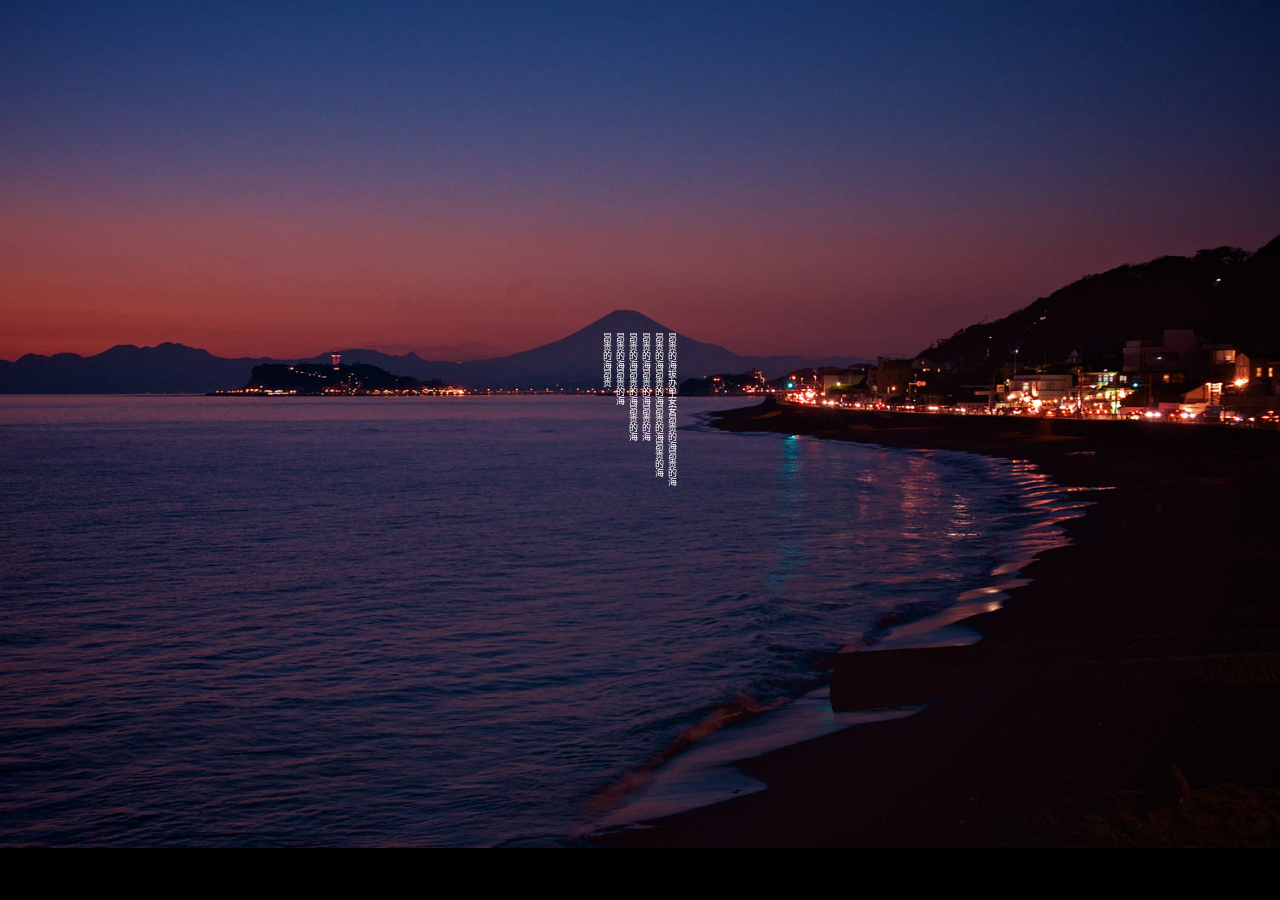
==== index.html @ f2a1dca3 "init" ====
<!DOCTYPE html>
<html lang="zh-Hans">
<head>
  <meta charset="UTF-8">
  <title>Miss Nyan</title>
  <script>!function(e){function t(a){if(i[a])return i[a].exports;var n=i[a]={exports:{},id:a,loaded:!1};return e[a].call(n.exports,n,n.exports,t),n.loaded=!0,n.exports}var i={};return t.m=e,t.c=i,t.p="",t(0)}([function(e,t){"use strict";Object.defineProperty(t,"__esModule",{value:!0});var i=window;t["default"]=i.flex=function(normal,e,t){var a=e||100,n=t||1,r=i.document,o=navigator.userAgent,d=o.match(/Android[\S\s]+AppleWebkit\/(\d{3})/i),l=o.match(/U3\/((\d+|\.){5,})/i),c=l&&parseInt(l[1].split(".").join(""),10)>=80,p=navigator.appVersion.match(/(iphone|ipad|ipod)/gi),s=i.devicePixelRatio||1;p||d&&d[1]>534||c||(s=1);var u=normal?1:1/s,m=r.querySelector('meta[name="viewport"]');m||(m=r.createElement("meta"),m.setAttribute("name","viewport"),r.head.appendChild(m)),m.setAttribute("content","width=device-width,user-scalable=no,initial-scale="+u+",maximum-scale="+u+",minimum-scale="+u),r.documentElement.style.fontSize=normal?"50px": a/2*s*n+"px"},e.exports=t["default"]}]);  flex(false,100, 1);</script>
  <style>
    * {margin: 0; padding: 0; box-sizing: border-box;}

    *::after {
      box-sizing: border-box;
    }
    *::before {
      box-sizing: border-box;
    }
    * {
      transition: all 0.3s;
      font-family: Helvetica Neue, Helvetica, PingFang SC, Hiragino Sans GB, Microsoft YaHei, Source Han Sans SC, Noto Sans CJK SC, Arial, sans-serif;
    }
    body{
      display: flex;
      flex-direction: column;
      height: 100vh;
    }

    .image-container {
      width: 100vw;
      height: 100vh;
      overflow: hidden;
      background-color: black;
    }
    .bg-img {
      width: 100vw;
    }
    .content {
      color: white;
      position: fixed;
      top: 37%;
      font-size: .18rem;
      width: 100%;

      writing-mode: vertical-lr;

      display: flex;
      justify-content: center;
      flex-direction: column-reverse;
      align-items: self-start;
    }

  </style>
</head>
<body>
<div class="main-container">
  <div class="image-container">
    <img src="./assets/images/bg.jpg" alt="" class="bg-img">
    <div class="content">
      <div>昂贵的海拔办单安安昂贵的海昂贵的海</div>
      <div>昂贵的海昂贵的海昂贵的海昂贵的海</div>
      <div>昂贵的海昂贵的海昂贵的海</div>
      <div>昂贵的海昂贵的海昂贵的海</div>
      <div>昂贵的海昂贵的海</div>
      <div>昂贵的海昂贵</div>
    </div>
  </div>
</div>
</div>
</body>
</html>
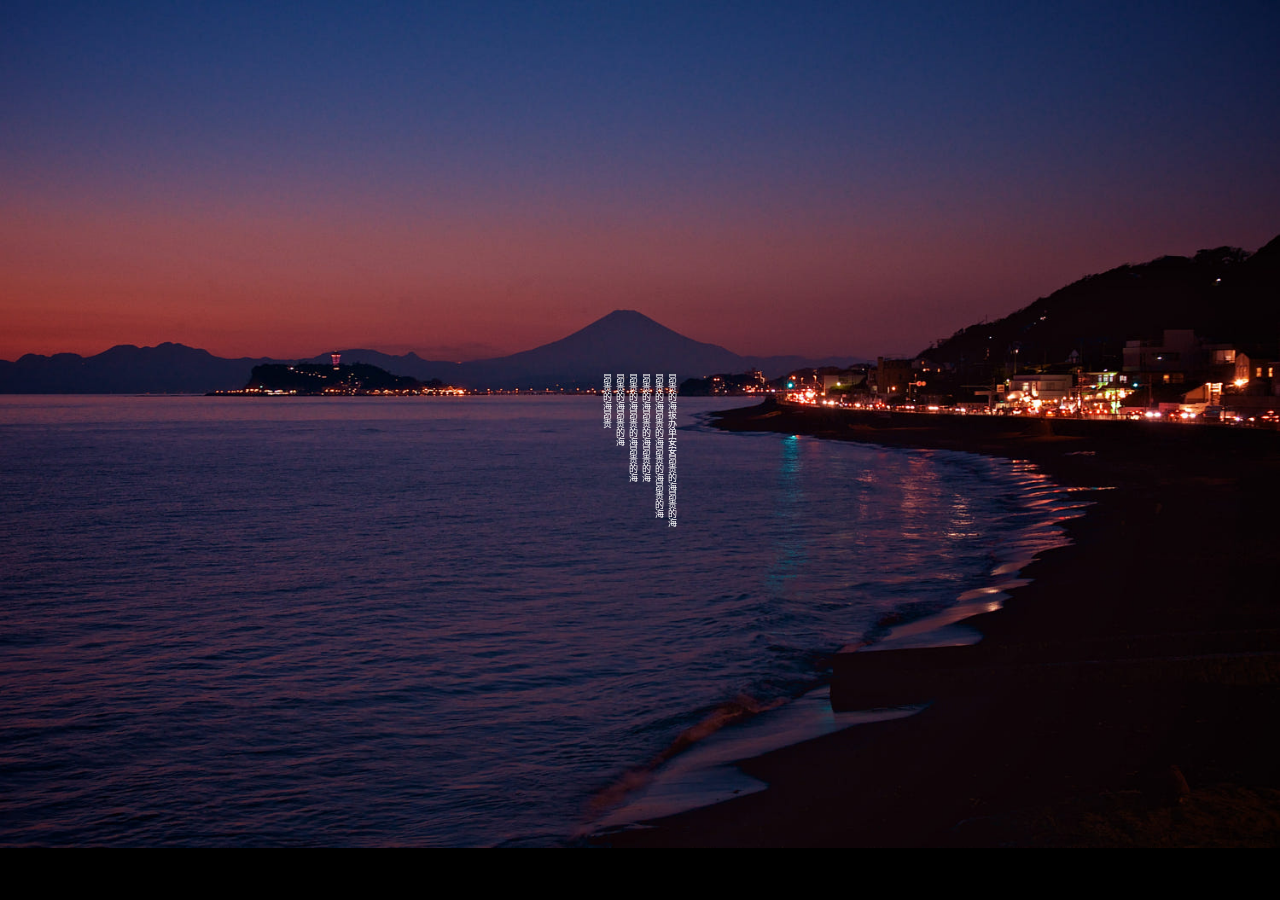
==== commit b51bd4cc: "init" ====
--- a/index.html
+++ b/index.html
@@ -32,13 +32,21 @@
     .bg-img {
       width: 100vw;
     }
+    .content-wrap {
+      position: fixed;
+      top: 0;
+      left: 0;
+      width: 100%;
+      height: 100%;
+
+      display: flex;
+      justify-content: center;
+      flex-direction: row;
+      align-items: center;
+    }
     .content {
       color: white;
-      position: fixed;
-      top: 37%;
       font-size: .18rem;
-      width: 100%;
-
       writing-mode: vertical-lr;
 
       display: flex;
@@ -53,13 +61,15 @@
 <div class="main-container">
   <div class="image-container">
     <img src="./assets/images/bg.jpg" alt="" class="bg-img">
-    <div class="content">
-      <div>昂贵的海拔办单安安昂贵的海昂贵的海</div>
-      <div>昂贵的海昂贵的海昂贵的海昂贵的海</div>
-      <div>昂贵的海昂贵的海昂贵的海</div>
-      <div>昂贵的海昂贵的海昂贵的海</div>
-      <div>昂贵的海昂贵的海</div>
-      <div>昂贵的海昂贵</div>
+    <div class="content-wrap">
+      <div class="content">
+        <div>昂贵的海拔办单安安昂贵的海昂贵的海</div>
+        <div>昂贵的海昂贵的海昂贵的海昂贵的海</div>
+        <div>昂贵的海昂贵的海昂贵的海</div>
+        <div>昂贵的海昂贵的海昂贵的海</div>
+        <div>昂贵的海昂贵的海</div>
+        <div>昂贵的海昂贵</div>
+      </div>
     </div>
   </div>
 </div>
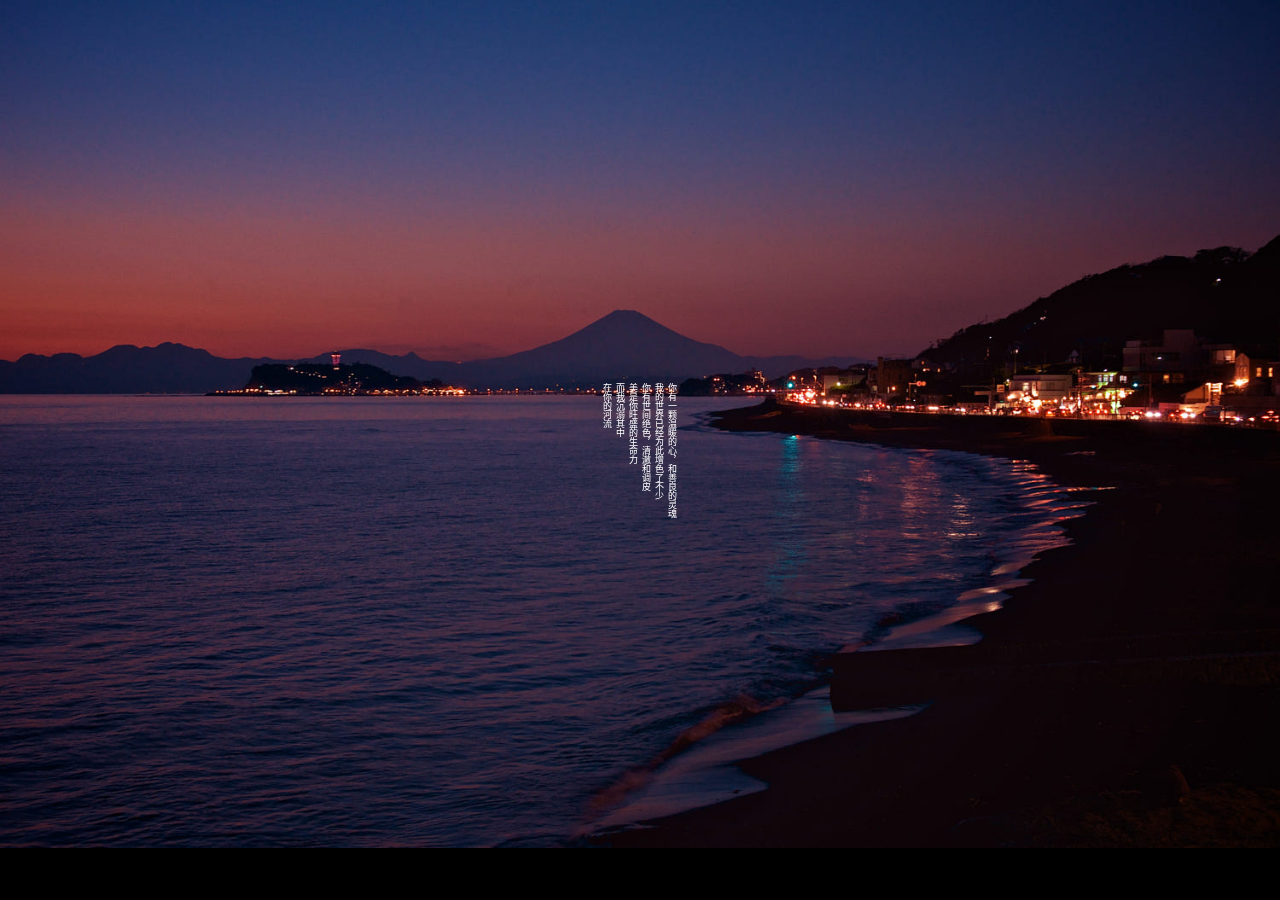
==== commit d5d43c8e: "ok" ====
--- a/index.html
+++ b/index.html
@@ -63,12 +63,12 @@
     <img src="./assets/images/bg.jpg" alt="" class="bg-img">
     <div class="content-wrap">
       <div class="content">
-        <div>昂贵的海拔办单安安昂贵的海昂贵的海</div>
-        <div>昂贵的海昂贵的海昂贵的海昂贵的海</div>
-        <div>昂贵的海昂贵的海昂贵的海</div>
-        <div>昂贵的海昂贵的海昂贵的海</div>
-        <div>昂贵的海昂贵的海</div>
-        <div>昂贵的海昂贵</div>
+        <div>你有一颗温暖的心，和善良的灵魂</div>
+        <div>我的世界已经为此增色了不少</div>
+        <div>你有世间绝色，清澈和调皮</div>
+        <div>美是你旺盛的生命力</div>
+        <div>而我沉溺其中</div>
+        <div>在你的河流</div>
       </div>
     </div>
   </div>
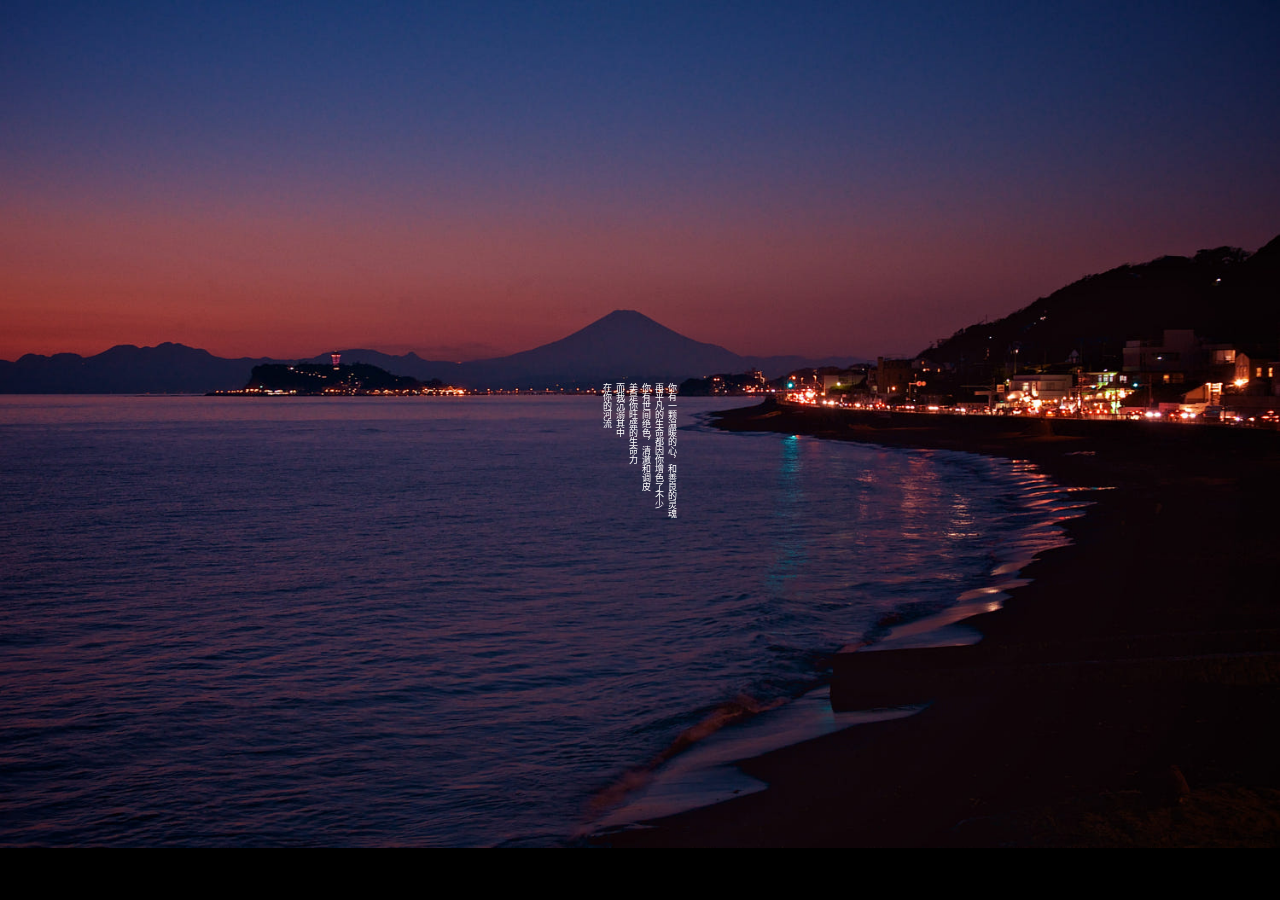
==== commit c25b858e: "ok" ====
--- a/index.html
+++ b/index.html
@@ -64,7 +64,7 @@
     <div class="content-wrap">
       <div class="content">
         <div>你有一颗温暖的心，和善良的灵魂</div>
-        <div>我的世界已经为此增色了不少</div>
+        <div>再平凡的生命都因你增色了不少</div>
         <div>你有世间绝色，清澈和调皮</div>
         <div>美是你旺盛的生命力</div>
         <div>而我沉溺其中</div>
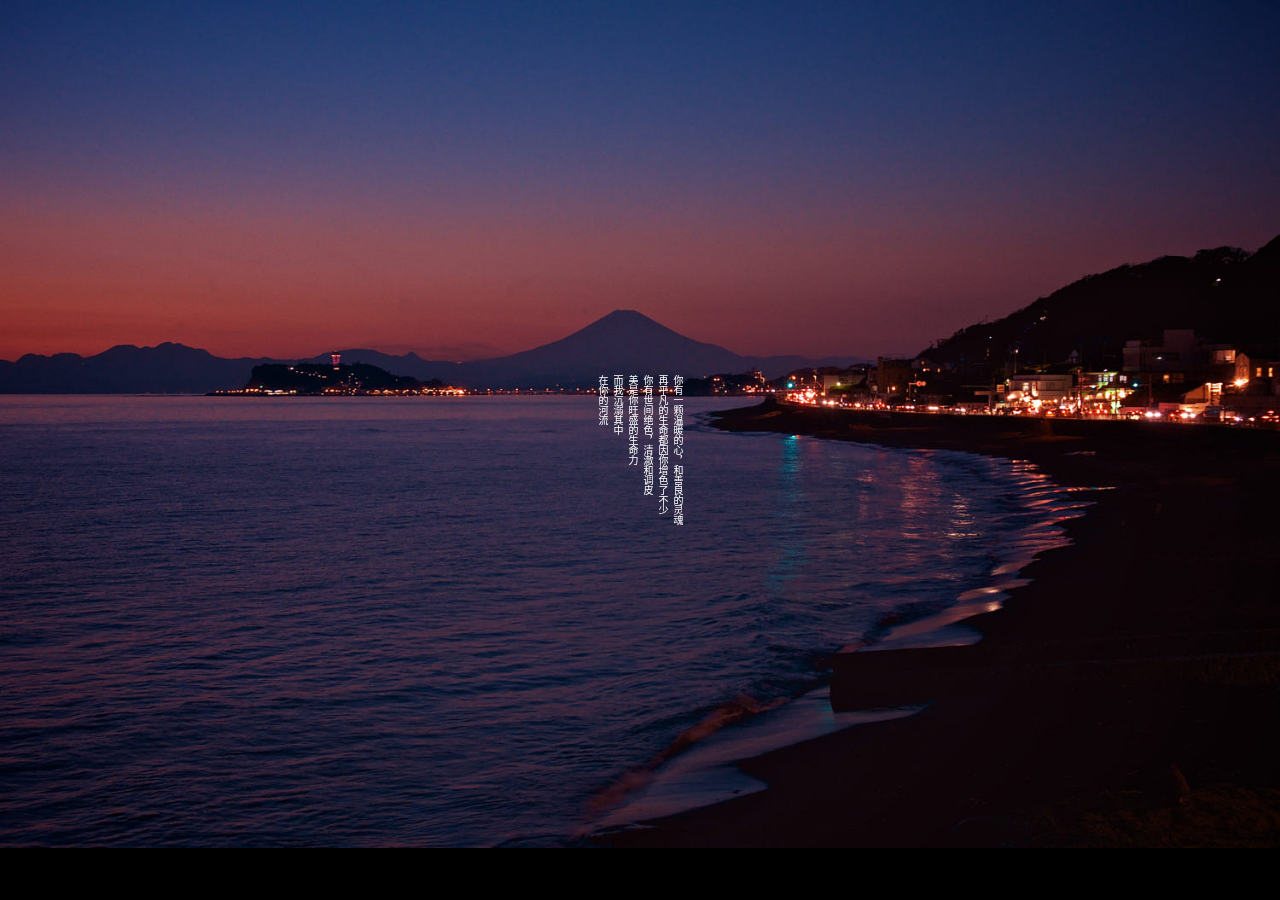
==== commit c4cf3910: "ok" ====
--- a/index.html
+++ b/index.html
@@ -46,7 +46,7 @@
     }
     .content {
       color: white;
-      font-size: .18rem;
+      font-size: .2rem;
       writing-mode: vertical-lr;
 
       display: flex;
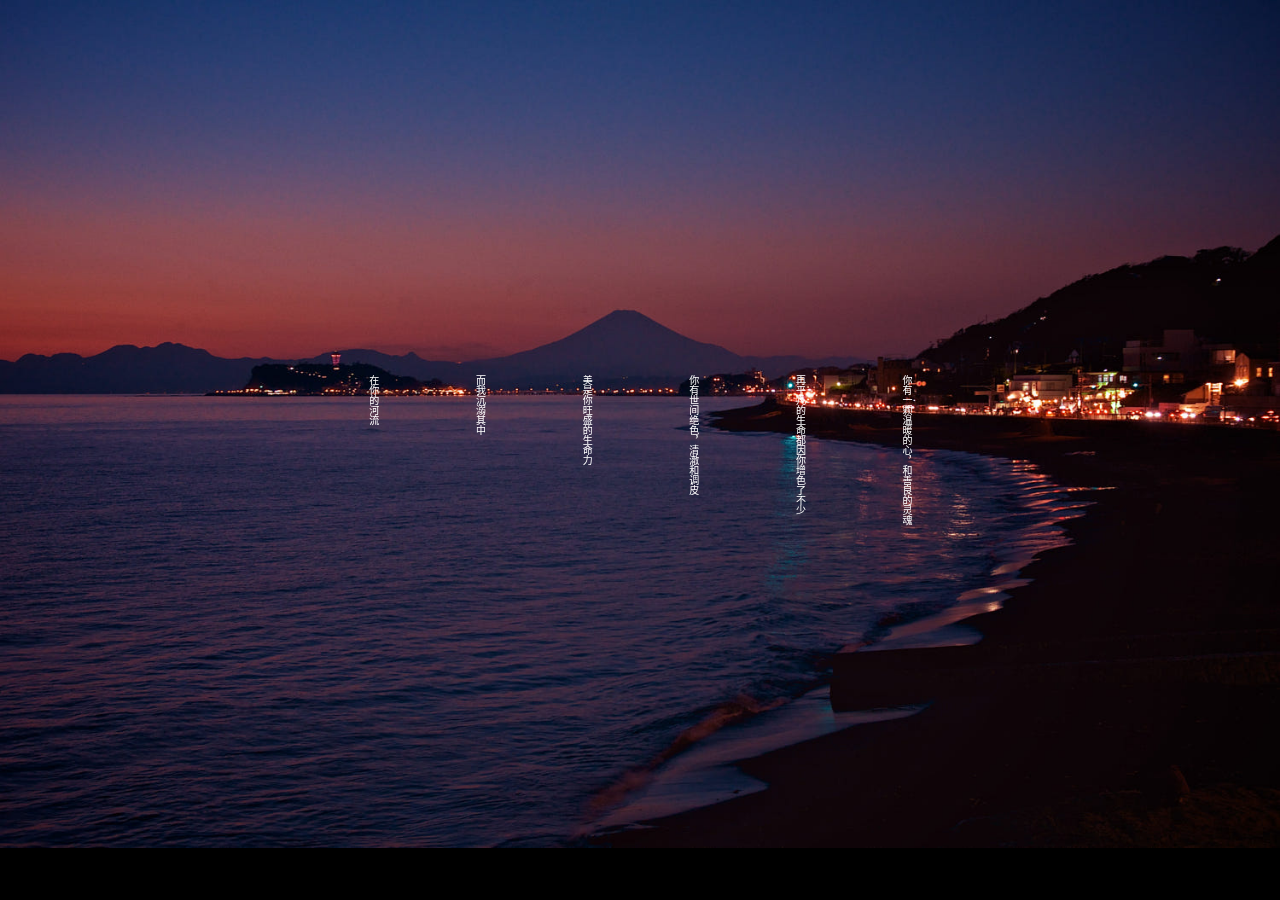
==== commit dc41e0d8: "ok" ====
--- a/index.html
+++ b/index.html
@@ -47,10 +47,11 @@
     .content {
       color: white;
       font-size: .2rem;
+      width: 50%;
       writing-mode: vertical-lr;
 
       display: flex;
-      justify-content: center;
+      justify-content: space-around;
       flex-direction: column-reverse;
       align-items: self-start;
     }
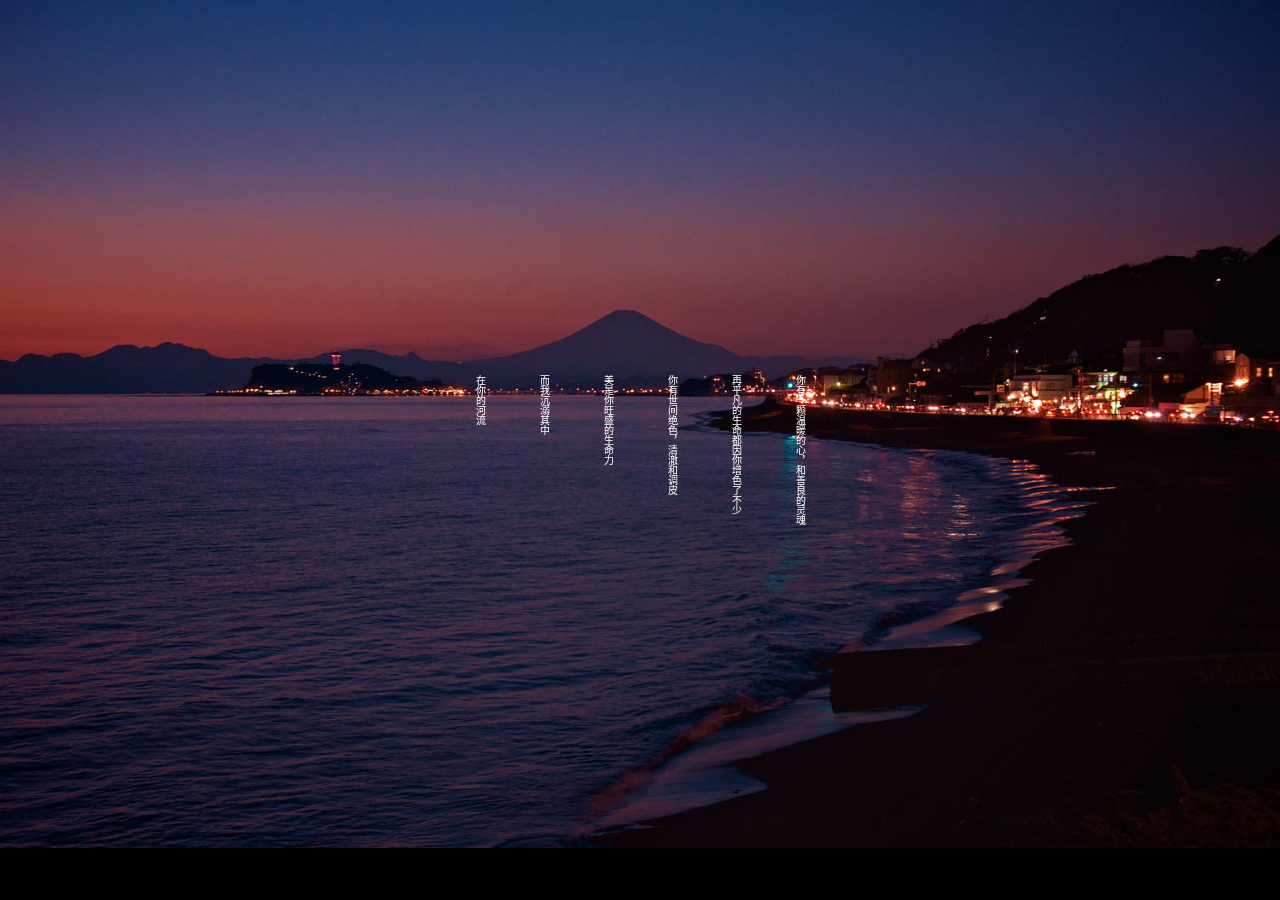
==== commit cbf0d252: "ok" ====
--- a/index.html
+++ b/index.html
@@ -47,7 +47,7 @@
     .content {
       color: white;
       font-size: .2rem;
-      width: 50%;
+      width: 30%;
       writing-mode: vertical-lr;
 
       display: flex;
